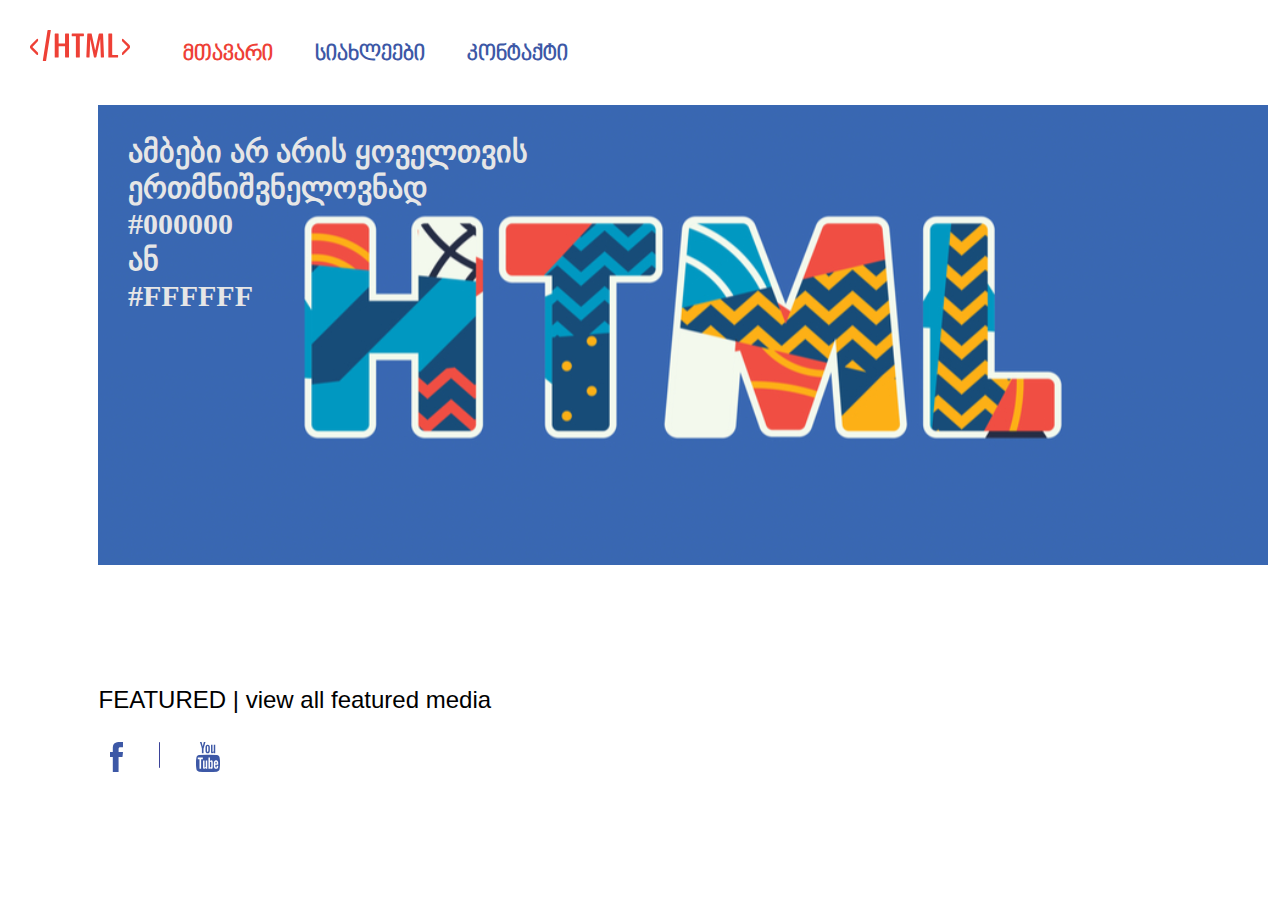
==== index.html @ 1037ca51 "ინდექს ჰტმლ" ====
<!doctype html>
<html>
<head>
<meta charset="utf-8">
<title>დავალება 4 - გვერდი 1</title>
<link href="css/reset.css" type="text/css" rel="stylesheet" />
<link href="css/styles.css" type="text/css" rel="stylesheet" />
<link rel="stylesheet" href="./css/bpg-nino-mtavruli.min.css">
<link rel="icon" href ="images/logo-2582748_640.webp" type = "image" />
</head>

<body>
<!---ჰედერი--->
<div class="header">
	<img class="logophoto" src="images/Group 7.svg" alt="photo">
	<nav>
	<ul>
		<li><a class="home" href="index.html">მთავარი</a></li>
	    <li><a href="index2.html">სიახლეები</a></li>
	    <li><a href="index3.html">კონტაქტი</a></li>
    </ul>
	</nav>
</div>
<!---ფოტო--->
<main class="image5">
	<div class="cover image">
	<img src="images/Group 10.svg" alt="photo">
	</div>
</main>
<!---ქვედა ფოტოები--->
<div class="featured">
<p class="F1">FEATURED | view all featured media</p>
</div>
<!---ფუტერი--->
<div id="footer">
    <div id="photo1"><img src="images/Path 26.svg" alt="facebook"></div>
	<div id="photo2"><img src="images/Line 3.svg" alt="line"></div>
	<div id="photo3"><img src="images/Youtube.svg" alt="youtube"></div>
</div>
</body>
</html>
---- css/styles.css ----
@charset "utf-8";
/* CSS Document */

.logophoto {
	padding-left: 30px;
	padding-top: 30px;
}

nav {
	display: inline-block;
	padding-left: 10px;
}

nav ul li {
	display: inline-block;
	margin-left: 39px;
	padding-top: -15px;
}

nav ul li a:hover {
	color: #EE4036;
	cursor: pointer;
}

nav ul {
	list-style-type: none;
	line-height: 26.4px;
	font-family: 'BPG Nino Mtavruli', sans-serif;
	font-weight: bold;
	padding-bottom: 36.1px;
}

ul li a{
	text-decoration: none;
	font-size: 22px;
	transition: all 0.3s linear;
	color: #3D58A6;
}

nav .home {
	color: #EE4036;
}

.image5 {
	padding-left:98px;
}

#footer {
  float: left;
  padding-top: 30px;
  display: inline-block;
}

#photo1 {
	float: left;
	padding-left: 109.5px;
}


#photo2 {
  padding-left: 35.6px;
  float: left;
}

#photo3 {
	float: left;
	padding-left: 35.6px;
}

.F1 {
	font-family: 'Roboto', sans-serif;
	padding-left: 98.5px;
	font-size: 24px;
	padding-top: 119.6px;
}
---- css/bpg-nino-mtavruli.min.css ----
@font-face{font-family:'BPG Nino Mtavruli';src:url(../fonts/bpg-nino-mtavruli-webfont.eot);src:url(../fonts/bpg-nino-mtavruli-webfont.eot?#iefix) format('embedded-opentype'),url(../fonts/bpg-nino-mtavruli-webfont.woff2) format('woff2'),url(../fonts/bpg-nino-mtavruli-webfont.woff) format('woff'),url(../fonts/bpg-nino-mtavruli-webfont.ttf) format('truetype'),url(../fonts/bpg-nino-mtavruli-webfont.svg#bpg_nino_mtavruliregular) format('svg')}
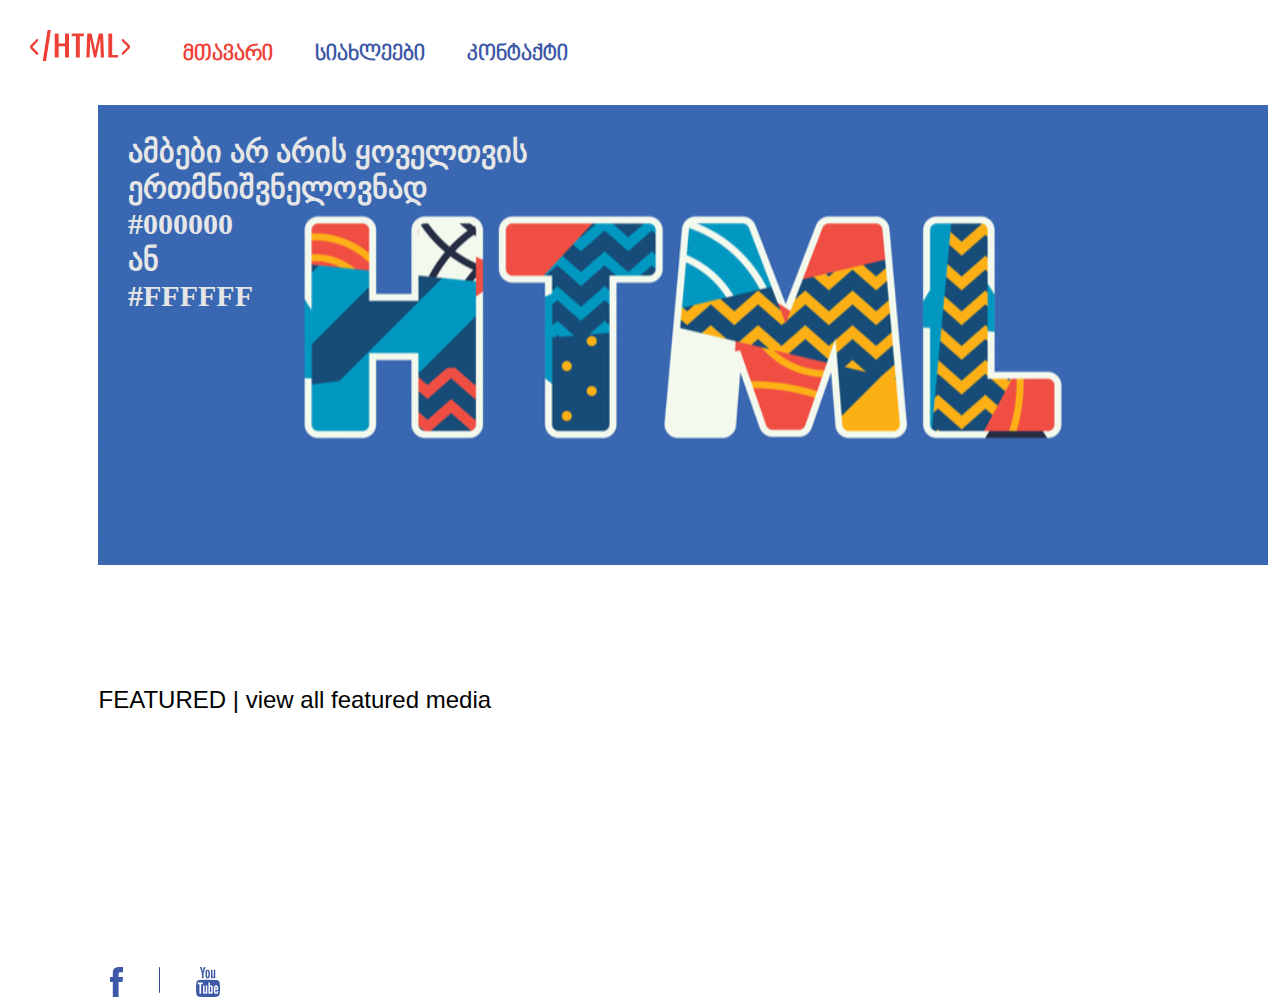
==== commit 9177b71a: "დივ კლასები დავამატე ფოტოებისთვის" ====
--- a/index.html
+++ b/index.html
@@ -6,6 +6,7 @@
 <link href="css/reset.css" type="text/css" rel="stylesheet" />
 <link href="css/styles.css" type="text/css" rel="stylesheet" />
 <link rel="stylesheet" href="./css/bpg-nino-mtavruli.min.css">
+<link rel="stylesheet" href="./css/roboto.css">
 <link rel="icon" href ="images/logo-2582748_640.webp" type = "image" />
 </head>
 
@@ -31,6 +32,15 @@
 <div class="featured">
 <p class="F1">FEATURED | view all featured media</p>
 </div>
+<div class="oriphoto">
+	<div class="pirveli martkutxedi">
+	
+	</div>
+	<div class="meore martkutxedi">
+	
+	
+	</div>
+</div>
 <!---ფუტერი--->
 <div id="footer">
     <div id="photo1"><img src="images/Path 26.svg" alt="facebook"></div>
--- a/css/styles.css
+++ b/css/styles.css
@@ -72,4 +72,9 @@
 	padding-left: 98.5px;
 	font-size: 24px;
 	padding-top: 119.6px;
+}
+
+.oriphoto {
+	width: 1170px;
+	height: 225px;
 }--- a/css/roboto.css
+++ b/css/roboto.css
@@ -0,0 +1,10 @@
+@font-face {
+    font-family: 'Roboto';
+    src: url('Roboto-Regular.eot');
+    src: url('Roboto-Regular.eot?#iefix') format('embedded-opentype'),
+        url('Roboto-Regular.woff2') format('woff2'),
+        url('Roboto-Regular.woff') format('woff'),
+        url('Roboto-Regular.ttf') format('truetype'),
+        url('Roboto-Regular.svg#Roboto-Regular') format('svg');
+}
+
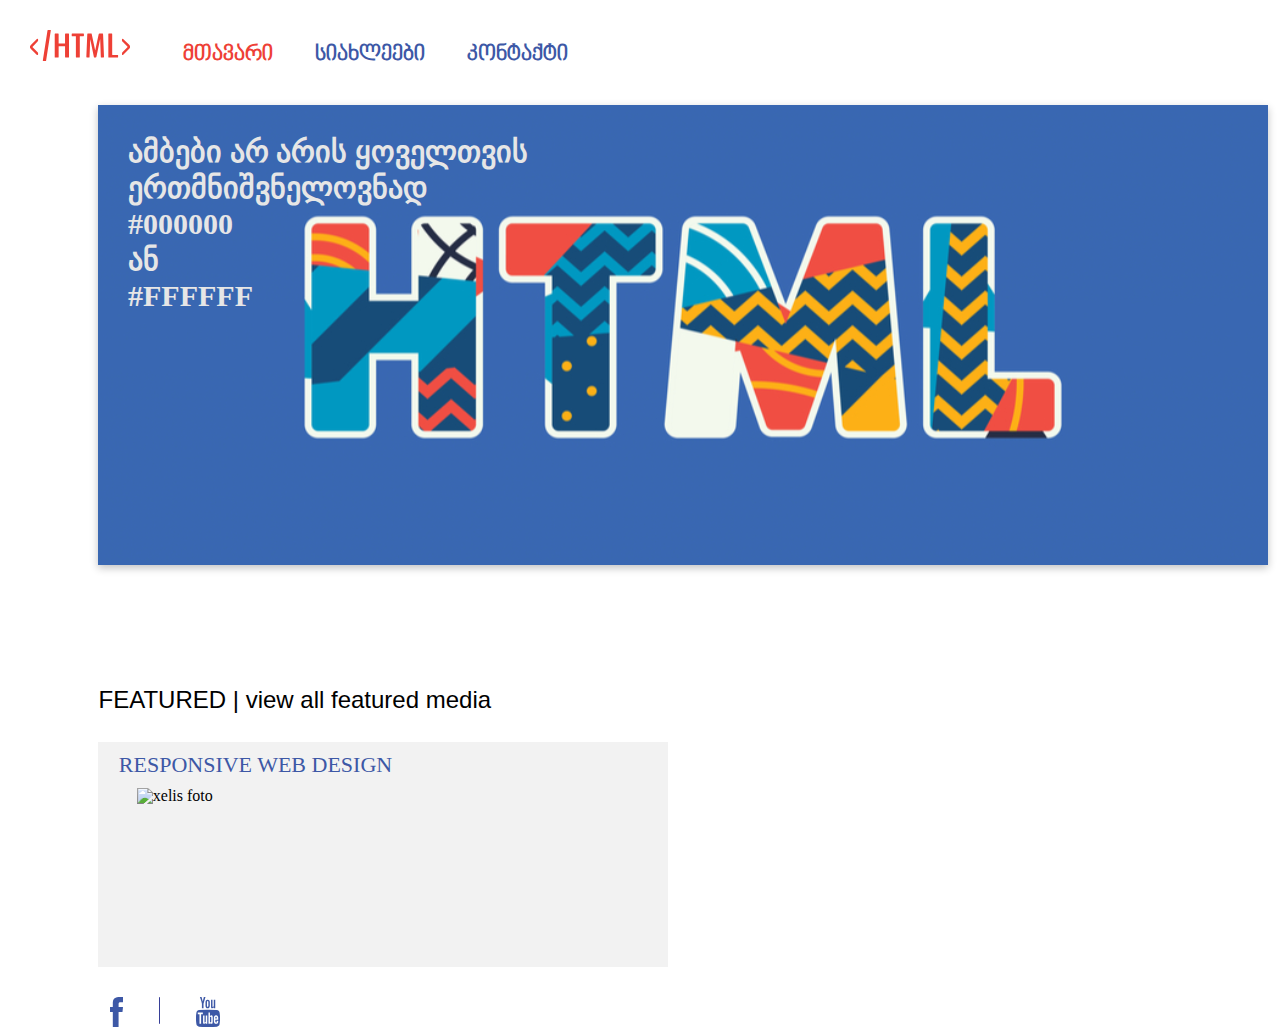
==== commit b8283165: "პირველი ფოტოსთვის რაღაცები დავამატე" ====
--- a/index.html
+++ b/index.html
@@ -35,6 +35,10 @@
 <div class="oriphoto">
 	<div class="pirveli martkutxedi">
 	
+	<div class="pirvelimartkutxedi">
+	<p class="satauri1">RESPONSIVE WEB DESIGN</p>
+	<div class="pirveliicon"><img src="images/Group 000.svg" alt="xelis foto"/></div>
+	<p class="firsttext"
 	</div>
 	<div class="meore martkutxedi">
 	
--- a/css/styles.css
+++ b/css/styles.css
@@ -45,6 +45,10 @@
 	padding-left:98px;
 }
 
+.image5 img {
+	box-shadow: rgba(0, 0, 0, 0.24) 0px 3px 8px;
+}
+
 #footer {
   float: left;
   padding-top: 30px;
@@ -74,7 +78,36 @@
 	padding-top: 119.6px;
 }
 
+.F1:hover{
+	opacity: 0.5;
+	transition: 1s ease-in;
+	transform: scale(1.01);
+}
+
 .oriphoto {
 	width: 1170px;
 	height: 225px;
+}
+
+.pirvelimartkutxedi {
+	width: 570px;
+	height: 225px;
+	background-color: #F2F2F2;
+	border-left: 98px;
+	position: relative;
+    margin-left: 98px;
+	margin-top: 30.8px;
+}
+
+.pirveliicon {
+	padding-left: 38.8px;
+	padding-top: 12.7px;;
+}
+
+.satauri1 {
+	font-size: 22px;
+	padding-left: 20.8px;
+	padding-top: 11.1px;
+	font-family: 'Roboto';
+	color: #3D58A6;
 }--- a/css/roboto.css
+++ b/css/roboto.css
@@ -1,10 +1,10 @@
 @font-face {
     font-family: 'Roboto';
-    src: url('Roboto-Regular.eot');
-    src: url('Roboto-Regular.eot?#iefix') format('embedded-opentype'),
-        url('Roboto-Regular.woff2') format('woff2'),
-        url('Roboto-Regular.woff') format('woff'),
-        url('Roboto-Regular.ttf') format('truetype'),
-        url('Roboto-Regular.svg#Roboto-Regular') format('svg');
+    src: url(fonts/Roboto-Regular.eot);
+    src: url(fonts/Roboto-Regular.eot?#iefix) format('embedded-opentype'),
+        url(fonts/Roboto-Regular.woff2) format('woff2'),
+        url(fonts/Roboto-Regular.woff) format('woff'),
+        url(fomts/Roboto-Regular.ttf) format('truetype'),
+        url(fonts/Roboto-Regular.svg#Roboto-Regular) format('svg');
 }
 
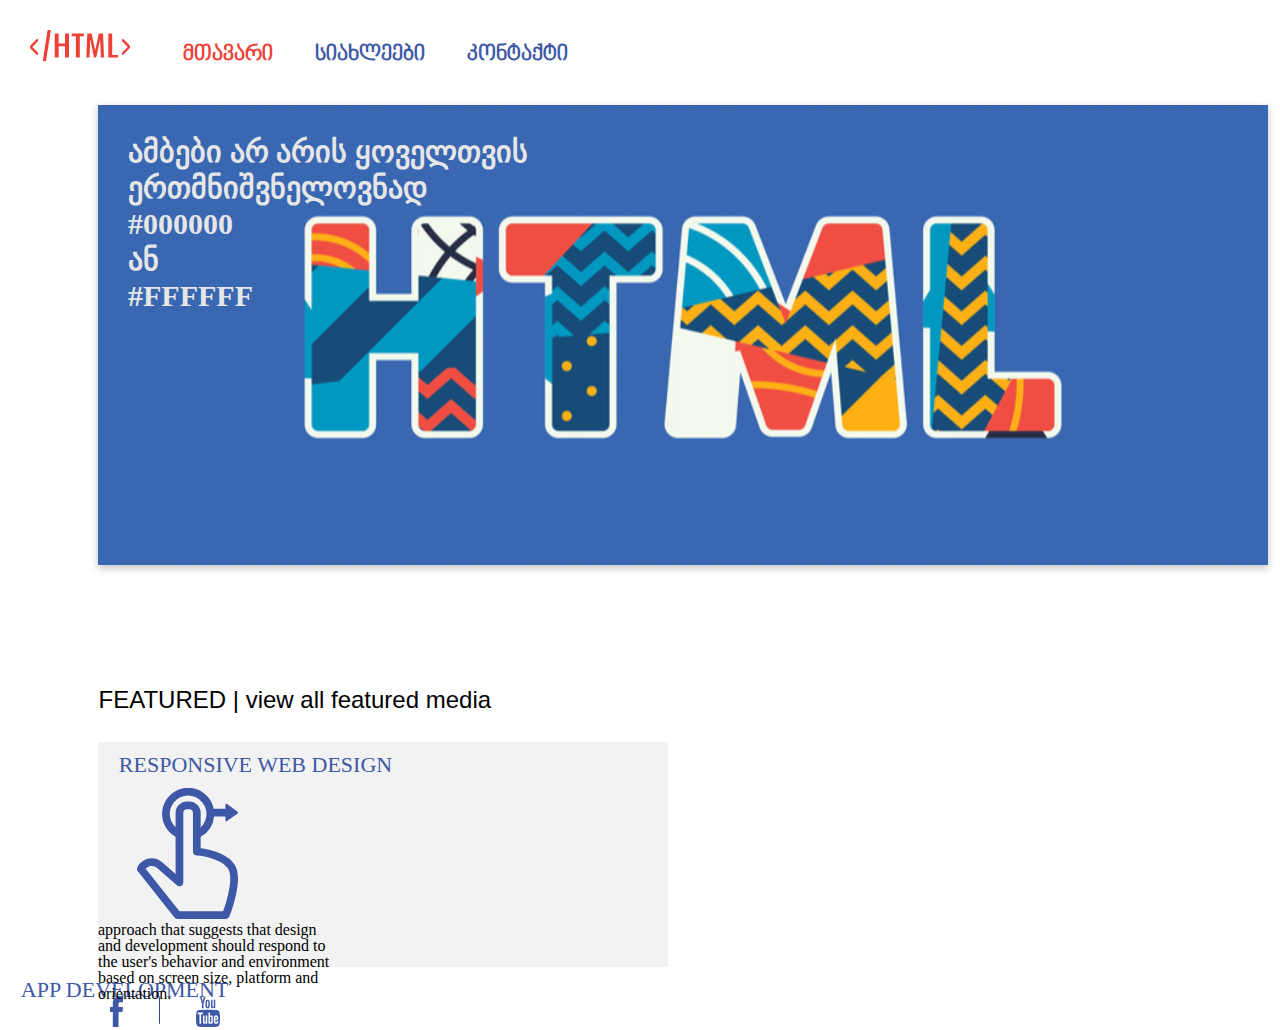
==== commit 0c7a39bc: "მეორე ფოტო" ====
--- a/index.html
+++ b/index.html
@@ -33,16 +33,14 @@
 <p class="F1">FEATURED | view all featured media</p>
 </div>
 <div class="oriphoto">
-	<div class="pirveli martkutxedi">
-	
 	<div class="pirvelimartkutxedi">
 	<p class="satauri1">RESPONSIVE WEB DESIGN</p>
 	<div class="pirveliicon"><img src="images/Group 000.svg" alt="xelis foto"/></div>
-	<p class="firsttext"
+	<p class="firsttext">approach that suggests that design <br> and development should respond to <br> the user's behavior and environment <br> based on screen size, platform and <br> orientation.</p>
 	</div>
-	<div class="meore martkutxedi">
-	
-	
+	<div class="meoremartkutxedi">
+	<p class="satauri1">APP DEVELOPMENT</p>
+	<div class="pirveliicon"></div>
 	</div>
 </div>
 <!---ფუტერი--->
--- a/css/styles.css
+++ b/css/styles.css
@@ -110,4 +110,12 @@
 	padding-top: 11.1px;
 	font-family: 'Roboto';
 	color: #3D58A6;
+.meoremartkutxedi {
+	width: 570px;
+	background-color: #F2F2F2;
+	height: 225px;
+	float: right;
+	position: relative;
+	top: -225px;
+	left: 100px;
 }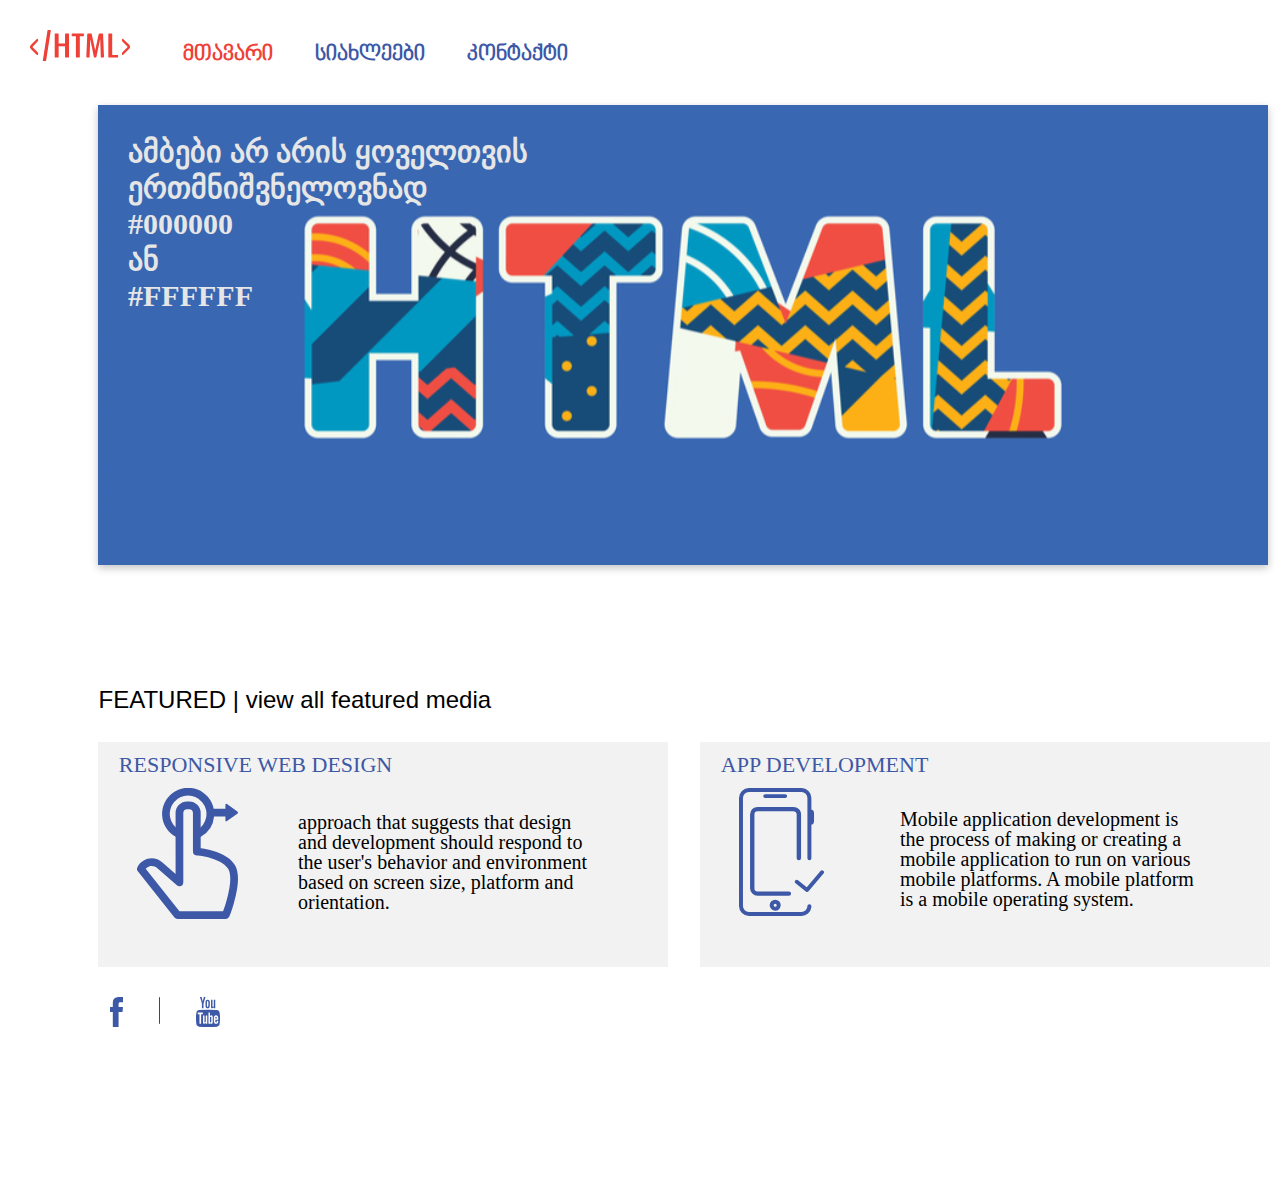
==== commit 4777ad34: "ცვლილებები" ====
--- a/index.html
+++ b/index.html
@@ -40,7 +40,8 @@
 	</div>
 	<div class="meoremartkutxedi">
 	<p class="satauri1">APP DEVELOPMENT</p>
-	<div class="pirveliicon"></div>
+	<div class="pirveliicon"><img src="images/Path 38.svg" alt="foto"/></div>
+	<p class="firsttext">Mobile application development is <br> the process of making or creating a <br> mobile application to run on various <br> mobile platforms. A mobile platform <br> is a mobile operating system.</p>
 	</div>
 </div>
 <!---ფუტერი--->
--- a/css/styles.css
+++ b/css/styles.css
@@ -97,6 +97,7 @@
 	position: relative;
     margin-left: 98px;
 	margin-top: 30.8px;
+	float: left;
 }
 
 .pirveliicon {
@@ -110,6 +111,15 @@
 	padding-top: 11.1px;
 	font-family: 'Roboto';
 	color: #3D58A6;
+}
+
+.firsttext {
+	font-size: 20px;
+	padding-left: 200px;
+	margin-top: -110px;
+	font-family: 'Roboto';
+	float: left;
+}
 .meoremartkutxedi {
 	width: 570px;
 	background-color: #F2F2F2;
